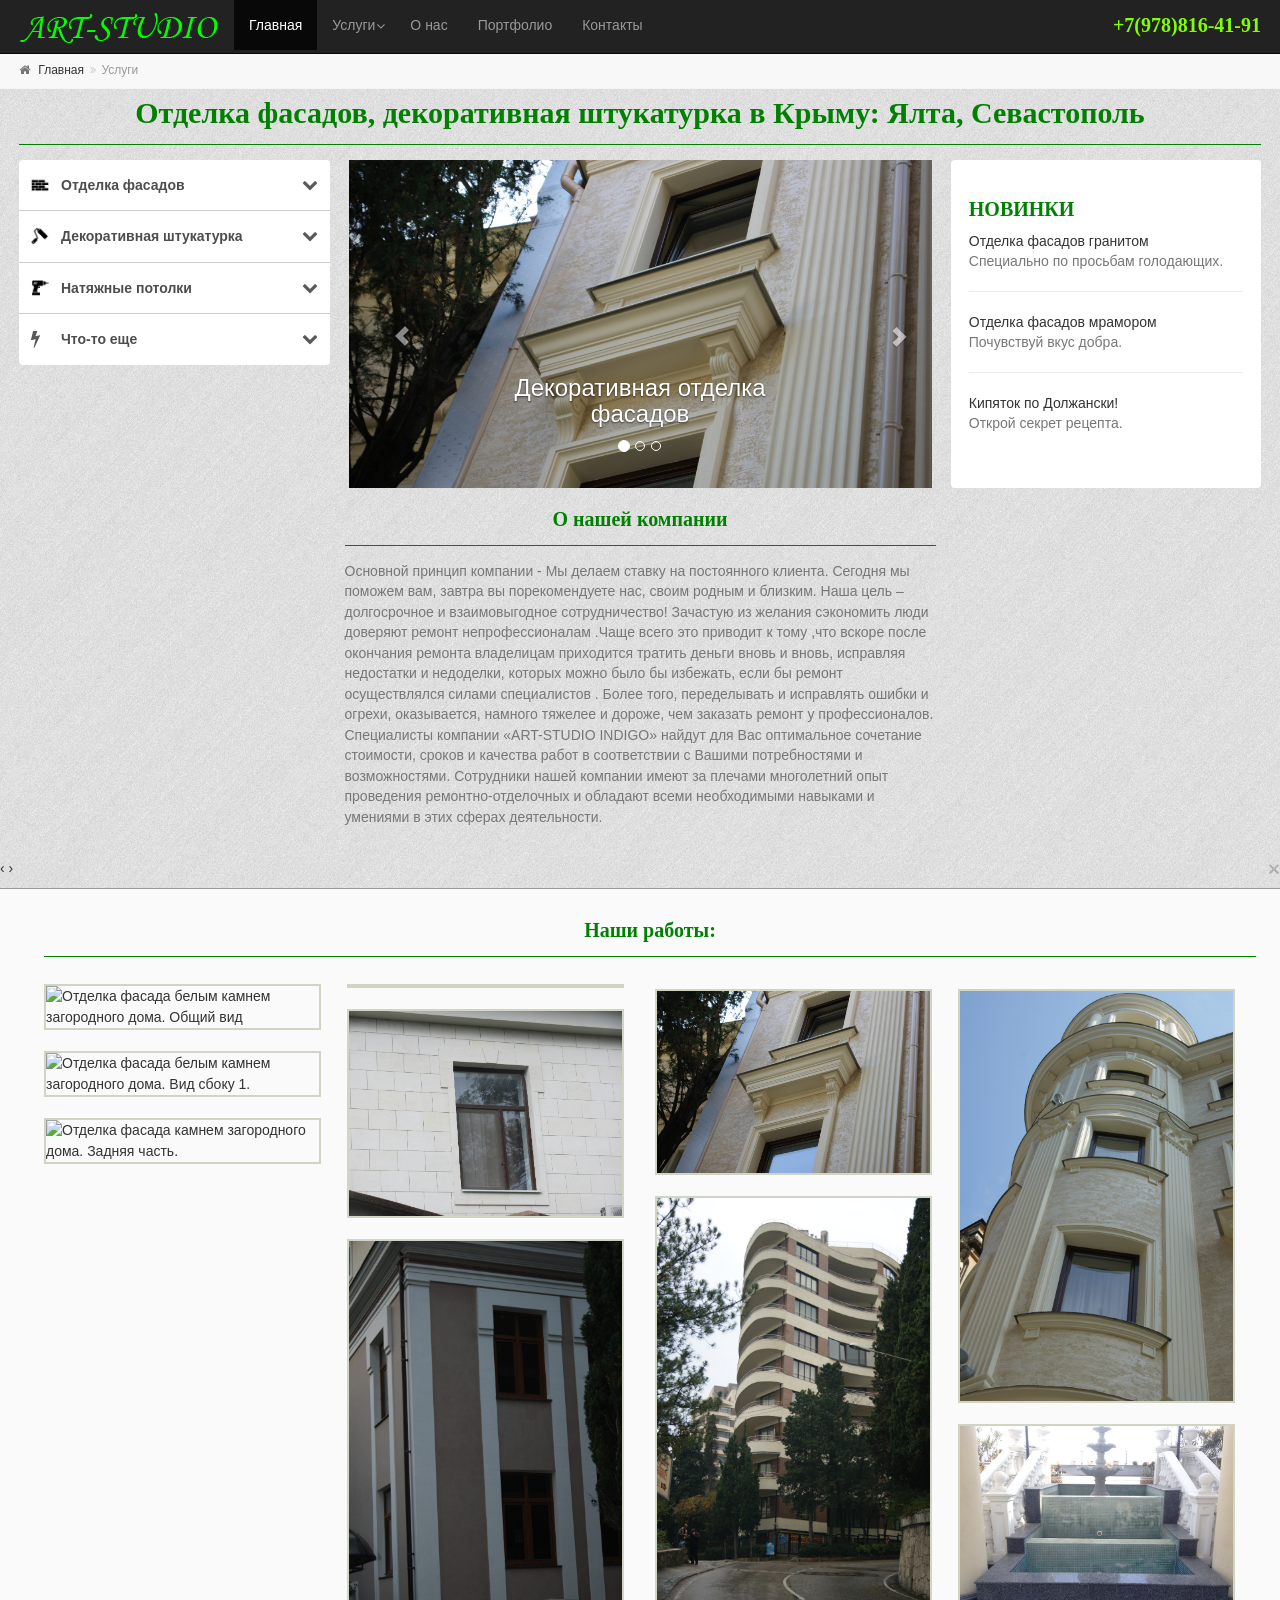
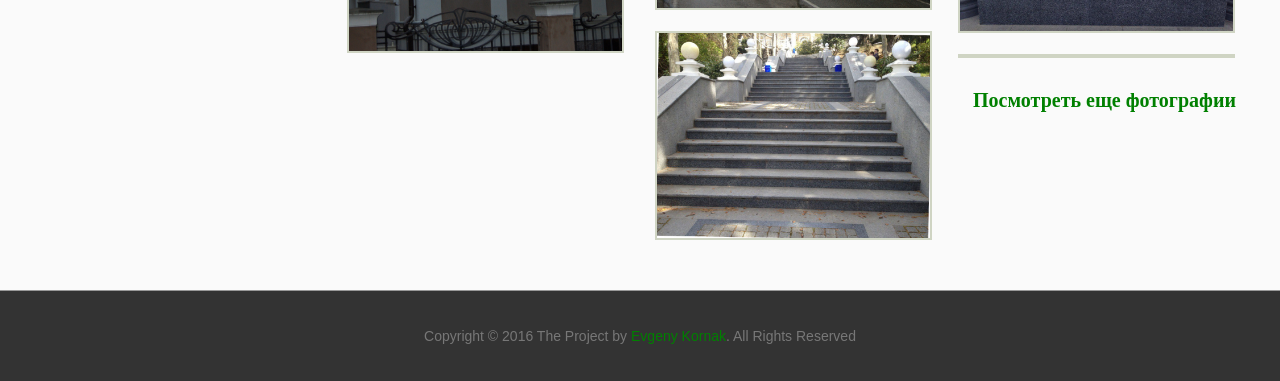
==== index.html @ d621cc24 "adding new site" ====
<!doctype html>
<html>
<head>
	<meta charset="utf-8">
	<title>Отделка фасадов, декоративная штукатурка в Крыму: Ялта, Севастополь</title>
	<link rel="shortcut icon" href="images/valic-ico.jpg" type="image/x-icon">
	<!-- Bootstrap -->
	<meta http-equiv="content-type" content="text/html; charset=utf-8" />
	<link href="css/bootstrap.min.css" rel="stylesheet" media="screen">
	<link href="css/dopstyle.css" rel="stylesheet" media="screen">	
	<link rel="stylesheet" type="text/css" href="css/style.css">
    <link rel="stylesheet" href="css/font-awesome.css">
<script type="text/javascript">

</script>

<link href="css/lightbox.css" rel="stylesheet">



    
 




</head>

<body>
<header>
	<div class="navbar navbar-inverse navbar-static-top">
		<div class="container">
			<div class="navbar-header">
				<button type="button" class="navbar-toggle" data-toggle="collapse" data-target="#responsive-menu">
					<span class="sr-only">Открыть навигацию</span>
					<span class="icon-bar"></span>
					<span class="icon-bar"></span>
					<span class="icon-bar"></span>
				</button>
				<a class="navbar-brand" href="#"><img id="logo" src="images/logo.png"></a>
			</div>
			<div class="collapse navbar-collapse" id="responsive-menu">
				<ul class="nav navbar-nav">
					<li class="active"><a href="index.html">Главная</a></li>
					<li class="dropdown">

					<a href="#" class="dropdown-toggle" data-toggle="dropdown">Услуги</a>
					<ul class="dropdown-menu">
						<li><a href="#">Отделка фасадов камнем</a></li>
						<li><a href="#">Декоративная штукатурка</a></li>
						
					</ul>
					</li>
					<li><a class="go_to" href="#aboutus">О нас</a></li>
					<li><a class="go_to" href="#portfolio">Портфолио</a></li>
					<li><a href="contact.html">Контакты</a></li>
				</ul>
				<ul class="nav navbar-nav navbar-right">
					<h2 style="color:#7FFF00; margin-top: 14px;">+7(978)816-41-91</h2>
				</ul>

				
			</div>
		</div>
	</div>

	</header>

		<div class="breadcrumb-container">
					<div class="container">
						<ol class="breadcrumb">
							<li>
								<i class="fa fa-home pr-10 ">
								</i>
								<a href="#" class="link-dark">Главная</a>
							</li>
							<li class="active">Услуги
							</li>
						</ol>
					</div>
		</div>





	<div class="container">
	<div class="headtitle col-md-12">
								<h1>Отделка фасадов, декоративная штукатурка в Крыму: Ялта, Севастополь	</h1>
							</div>	
	
	<div class="col-md-3">

<!-- Contenedor -->
	<ul id="accordion" class="accordion">
		<li>
			<div class="link"><i class="fa fa-fasad"></i>Отделка фасадов<i class="fa fa-chevron-down"></i></div>
			<ul class="submenu">
				<li><a href="#">Отделка фасадов камнем</a></li>
				<li><a href="#">Отделка фасадов мрамором</a></li>
				<li><a href="#">Отделка фасадов гранитом</a></li>
				<li><a href="#">Отделка фасадов известняком</a></li>
			</ul>
		</li>
		<li>
			<div class="link"><i class="fa fa-valic"></i>Декоративная штукатурка<i class="fa fa-chevron-down"></i></div>
			<ul class="submenu">
				<li><a href="#">Название 1</a></li>
				<li><a href="#">Название 2</a></li>
				<li><a href="#">Название 3</a></li>
				<li><a href="#">Название 4</a></li>
				<li><a href="#">Название 5</a></li>
				<li><a href="#">Название 6</a></li>
			</ul>
		</li>
		<li>
			<div class="link"><i class="fa fa-screwdriver"></i>Натяжные потолки<i class="fa fa-chevron-down"></i></div>
			<ul class="submenu">
				<li><a href="#">Название 1</a></li>
				<li><a href="#">Название 2</a></li>
				<li><a href="#">Название 3</a></li>
			</ul>
		</li>
		<li><div class="link"><i class="fa fa-bolt"></i>Что-то еще<i class="fa fa-chevron-down"></i></div>
			<ul class="submenu">
				<li><a href="#">Паяльники</a></li>
				<li><a href="#">Расходники</a></li>
				<li><a href="#">Электронные комплектующие</a></li>
				<li><a href="#">Остальное</a></li>
			</ul>
		</li>
	</ul>
  
</div>
<div class="col-md-6">
	<div class="container">
			<div id="carousel-example-generic" class="carousel slide" data-ride="carousel">

				<!--Индикаторы слайдов-->
				<ol class="carousel-indicators">
					<li class="active" data-target="#carousel-example-generic" data-slide-to="0"></li>
					<li data-target="#carousel-example-generic" data-slide-to="1"></li>
					<li data-target="#carousel-example-generic" data-slide-to="2"></li>
				</ol>

				<!--Слайды-->
				<div class="carousel-inner">
					<div class="item active">
						<a href="#"><img src="images/slider/1.jpg" alt=""></a>
						<div class="carousel-caption">
							<h3>Декоративная отделка фасадов</h3>
							
						</div>
					</div>

					<div class="item">
						<a href="#"><img src="images/slider/2.jpg" alt=""></a>
						<div class="carousel-caption">
							<h3>Декоративная штукатурка</h3>
							
						</div>
					</div>

					<div class="item">
						<a href="#"><img src="images/slider/3.jpg" alt=""></a>
						<div class="carousel-caption">
							<h3>Отделка фасадов камнем</h3>
						</div>
					</div>
				</div>

				<!--Стрелки переключения слайдов-->
				<a href="#carousel-example-generic" class="left carousel-control" data-slide="prev">
					<span class="glyphicon glyphicon-chevron-left"></span>
				</a>
				<a href="#carousel-example-generic" class="right carousel-control" data-slide="next">
					<span class="glyphicon glyphicon-chevron-right"></span>
				</a>
			</div>
		</div>
		
		<div class="headtitle">
			<h2 id="aboutus">О нашей компании</h2>
		</div>
		<p>


Основной принцип компании - Мы делаем ставку на постоянного клиента. Сегодня мы поможем вам, завтра вы порекомендуете нас, своим родным и близким.

Наша цель – долгосрочное и взаимовыгодное сотрудничество! 

Зачастую из желания сэкономить люди доверяют ремонт непрофессионалам .Чаще всего это приводит к тому ,что вскоре после окончания ремонта владелицам приходится тратить деньги вновь и вновь, исправляя недостатки и недоделки, которых можно было бы избежать, если бы ремонт осуществлялся силами специалистов . Более того, переделывать и исправлять ошибки и огрехи, оказывается, намного тяжелее и дороже, чем заказать ремонт у профессионалов. 

Специалисты компании «ART-STUDIO INDIGO» найдут для Вас оптимальное сочетание стоимости, сроков и качества работ в соответствии с Вашими потребностями и возможностями. 

Сотрудники нашей компании имеют за плечами многолетний опыт проведения ремонтно-отделочных и обладают всеми необходимыми навыками и умениями в этих сферах деятельности.</p>
									

</div>

<div class="col-md-3">
<section class="clearfix main-promotions">
	<h2 class="main-promotions-title">
		<span class="sprite-side main-promotions-title-inner">НОВИНКИ</span>
	</h2>
	
	<div class="clearfix" id="promotions">
					<article class="main-promotions-i">
				<div class="main-promotions-i-title">
					<noindex>
						<a href="#">Отделка фасадов гранитом</a>
					</noindex>
				</div>
				<div class="main-promotions-i-text">Специально по просьбам голодающих.</div>
			</article>
					<article class="main-promotions-i">
				<div class="main-promotions-i-title">
					<noindex>
						<a href="#">Отделка фасадов мрамором</a>
					</noindex>
				</div>
				<div class="main-promotions-i-text">Почувствуй вкус добра.</div>
			</article>
					<div class="1 last">
				<div class="main-promotions-i-title">
					<noindex>
						<a href="#">Кипяток по Должански!</a>
					</noindex>
				</div>
				<div class="main-promotions-i-text">Открой секрет рецепта.</div>
			</div>
			</div>
</section>
</div>
			<!-- VK Widget -->
			
<!-- <div id="vk_groups">
<script type="text/javascript">
VK.Widgets.Group("vk_groups", {redesign: 1, mode: 3, width: "310.5", height: "400", color1: 'f8f8f8', color2: '00000', color3: '008000'}, 127833692);
</script>
</div> -->


</div>
	

<div id="blueimp-gallery" class="blueimp-gallery">
    <div class="slides"></div>
    <h3 class="title"></h3>
    <a class="prev">‹</a>
    <a class="next">›</a>
    <a class="close">×</a>
    <a class="play-pause"></a>
    <ol class="indicator"></ol>
</div>



<!--КОНТЕНТ-->
<script src="https://ajax.googleapis.com/ajax/libs/jquery/3.1.1/jquery.min.js"></script>
<script src="js/index.js "></script>
<script src="js/lightbox.js"></script>
<script src="js/bootstrap.js"></script>






	<div class="footer col-md-12" id="portfolio">
					<div class="container col-md-12">
						
						<div class="footer-inner col-md-12">
							<!-- <div class="row"> -->
							<div class="headtitle col-md-12">
								<h2>Наши работы:</h2>
							</div>	
							<br><br>
							<div id="links">
							
						    <div class="col-md-3 col-xs-12 1th">
									<a class="img300" data-lightbox="photos" data-title="Отделка фасада белым камнем загородного дома. Общий вид" href="images/photos/1644.jpg"><img src="images/photos/1644.jpg" alt="Отделка фасада белым камнем загородного дома. Общий вид" /></a>
									<br>
									
									<a class="img300" data-lightbox="photos" data-title="Отделка фасада белым камнем загородного дома. Вид сбоку 1." rel="group" href="images/photos/1638.jpg"><img src="images/photos/1638.jpg" alt="Отделка фасада белым камнем загородного дома. Вид сбоку 1." /></a>
									<br>
									<a class="img300" data-lightbox="photos" data-title="Отделка фасада камнем загородного дома. Задняя часть." rel="group" href="images/photos/1640.jpg"><img src="images/photos/1640.jpg" alt="Отделка фасада камнем загородного дома. Задняя часть." /></a><br>
									
									
									
							</div>
							
								<div class="col-md-3 col-xs-12 2th">
									
									

									<a class=" img300" data-lightbox="photos" data-title="Отделка фасада белым камнем загородного дома. Вид сбоку 2." rel="group" href="images/photos/1639.JPG"><img src="images/photos/1639.jpg" alt="" /></a><br>
									
									<a class=" img300" data-lightbox="photos" data-title="Отделка фасада белым камнем загородного дома. Общий вид" rel="group" href="images/photos/1.jpg"><img src="images/photos/1.jpg" alt="" /></a>
										
									<br>
									<a class=" img300" data-lightbox="photos" data-title="Отделка фасада камнем загородного дома. " rel="group" href="images/photos/6.jpg"><img src="images/photos/6.jpg" alt="" /></a>

									<br>
									<!--  -->
										
									</div>
								<div class="col-md-3 col-xs-12 3th">
								<div class="image">
								<a class="img300" data-lightbox="photos" data-title="Декоративная отделка фасада белым камнем загородного дома.  Окна" rel="group" href="images/photos/5.jpg"><img src="images/photos/5.jpg" alt="" /></a>
									<br>
									<a class="  img300" data-lightbox="photos" data-title="Отделка фасада жилого дома7" rel="group" href="images/photos/7.jpg"><img src="images/photos/7.jpg" alt="" /></a>
									<br>
									<a class="  img300" data-lightbox="photos" data-title="Колонада в Ялте. Гранитная лестница." rel="group" href="images/photos/kolonada1.jpg"><img src="images/photos/kolonada1.jpg" alt="" /></a>
								</div>
								</div>
								<div class="col-md-3 col-xs-12 4th">
								<div class="image">
									<a class="  img300" data-lightbox="photos" data-title="Отделка фасада белым камнем загородного дома. Общий вид." rel="group" href="images/photos/3.jpg"><img src="images/photos/3.jpg" alt="" /></a>
									<br>
									<!--  -->
									<a class="  img300" data-lightbox="photos" data-title="Отделка гранитом фонтана. Колонада в Ялте." rel="group" href="images/photos/kolonada_fontan.jpg"><img src="images/photos/kolonada_fontan.jpg" alt="" /></a><br>
									<a class="  img300" data-lightbox="photos" data-title="Ступеньки из гранита на балкон ресторана. Колонада в Ялте." rel="group" href="images/photos/kolonada-balkon-steps.jpg"><img src="images/photos/kolonada-balkon-steps.jpg" alt="" /></a>
									<br>
								</div>
								</div>
								

						</div>
						<a class="more"><h2>Посмотреть еще фотографии</h2></a>
							</div>
							<!-- </div> -->
						</div>

	
					</div>
	
<div class="subfooter dark-bg">
					<div class="container">
						<div class="subfooter-inner">
							<div class="row">
								<div class="col-md-12">
									<p class="text-center">Copyright © 2016 The Project by <a class="_blank" href="http://vk.com/id_kornak">Evgeny Kornak</a>. All Rights Reserved</p>
								</div>
							</div>
						</div>
					</div>
				</div>

</div>

</body>
			 


</html>
---- css/dopstyle.css ----
.otstup{
	margin-top:30px;
}
---- css/style.css ----
* {
    margin: 0;
    padding: 0;
    -webkit-box-sizing: border-box;
    -moz-box-sizing: border-box;
    box-sizing: border-box;
}

ul {
    list-style-type: none;
}

a {
    color: #b63b4d;
    text-decoration: none;
}

/** =======================
 * Contenedor Principal
 ===========================*/
h1 {
    color: green;
    font-size: 24px;
    font-weight: 400;
    text-align: center;
    margin-top: 0px;
    margin-bottom: 10px !important;
 }

h1 a {
    color: #c12c42;
    font-size: 16px;
 }

 .accordion {
    width: 100%;
    max-width: 360px;
    margin: 30px auto 20px;
    background: #FFF;
    -webkit-border-radius: 4px;
    -moz-border-radius: 4px;
    border-radius: 4px;
 }

.accordion .link {
    cursor: pointer;
    display: block;
    padding: 15px 15px 15px 42px;
    color: #4D4D4D;
    font-size: 14px;
    font-weight: 700;
    border-bottom: 1px solid #CCC;
    position: relative;
    -webkit-transition: all 0.4s ease;
    -o-transition: all 0.4s ease;
    transition: all 0.4s ease;
}

.accordion li:last-child .link {
    border-bottom: 0;
}

.accordion li i {
    position: absolute;
    top: 16px;
    left: 12px;
    font-size: 18px;
    color: #595959;
    -webkit-transition: all 0.4s ease;
    -o-transition: all 0.4s ease;
    transition: all 0.4s ease;
}

.accordion li i.fa-chevron-down {
    right: 12px;
    left: auto;
    font-size: 16px;
}

.accordion li.open .link {
    color: green;
}

.accordion li.open i {
    color: green;
}
.accordion li.open i.fa-chevron-down {
    -webkit-transform: rotate(180deg);
    -ms-transform: rotate(180deg);
    -o-transform: rotate(180deg);
    transform: rotate(180deg);
}

/**
 * Submenu
 -----------------------------*/
 .submenu {
    display: none;
    background: #333;
    font-size: 14px;
 }

 .submenu li {
    border-bottom: 1px solid #3a3a3a;
 }

 .submenu a {
    display: block;
    text-decoration: none;
    color: #d9d9d9;
    padding: 12px;
    padding-left: 42px;
    -webkit-transition: all 0.25s ease;
    -o-transition: all 0.25s ease;
    transition: all 0.25s ease;
 }

 .submenu a:hover {
    background: #545454;
    color: #FFF;
 }



/*********************/



h1 {
	font: bold 30px Tahoma;
}
h2{
	font: bold 20px Tahoma;
    margin-top: 15  px !important;
}
header, section, footer, nav, aside, article,hgroup {
	display: block;
}
body {
	width: 100%;
	-webkit-box-pack: center;
	background-image: url('../images/26-fon-dlya-sayta.jpg');
} 
.col-md-3 {
    padding-right: 0px;
    padding-left: 0px;
    margin-top: -30px;
}
.pr-10 {
    padding-right: 5px;
}
.link-dark {
    color: #333;
}

.link-dark:hover {
    color: #333;
    text-decoration: underline!important;
}

#big_wrapper {
	border: 2px solid black;
	background: white;
	max-width: 1000px;
	margin: 20px 0px;
	display: -webkit-box;
	-webkit-box-orient: vertical;
	-webkit-box-flex: 1;
}

article {
	padding: 20px;
	margin-bottom: 15px;
}
article footer {
	text-align: right;
}

p {
	margin-top: 10px;
}



#logo {
	margin-top: -12px;
	margin-bottom: -15px;
}
#shop:hover:before {
}

   /*текст на одной строке */
   .leftstr, .rightstr {
    float: left; /* Обтекание справа */ 
    width: 50%; /* Ширина текстового блока */ 
   }
   .rightstr {
   	margin-top: 30px;
   	padding-right: 30px;
    text-align: right; /* Выравнивание по правому краю */ 
    font: bold 20px Tahoma;
   }

.breadcrumb-container {
    background-color: #f8f8f8;
    border-bottom: 1px solid #f4f4f4;
}
body {
    font-family: Roboto,sans-serif;
    line-height: 1.46666667;
    color: #777;
    background-color: #fff;
    font-weight: 300;
}
.breadcrumb {
    background-color: transparent;
    -webkit-border-radius: 0;
    -moz-border-radius: 0;
    border-radius: 0;
    margin-bottom: 0;
    font-size: 12px;
    padding-left: 0;
}

.breadcrumb>li+li:before {
    font-family: FontAwesome;
    content: "\f101";
    font-size: 11px;
    padding-left: 3px;
}

.dropdown .dropdown-toggle:before {
    font-family: FontAwesome;
    content: "\f107";
    position: absolute;
    left: auto;
    top: 19px;
    right: 10px;
    line-height: 1;
    color: #999;
    font-size: 14px;
}


.dropdown-toggle:hover:before {
	color: white;
}
 

.navbar-nav>li.dropdown>a {
    padding-right: 20px;
}

.dropdown-menu>li>a {
    border-bottom: 1px solid #f7f7f7;
    -webkit-transition: none;

    padding: 10px 20px;
    font-size: 14px;
    color: #333;
    transition: none;
    position: relative;
}
.dropdown-menu>li:last-child a {
    border-bottom: 0;
}

 .dropdown:hover > .dropdown-menu { 
    display: block; 
}

.dropdown-menu>li>a:hover, .dropdown-menu>li>a:focus {
    color: green;
    text-decoration: none;
    background-color: #fcfcfc;
}

.dark .footer {
    background-color: #222;
}
.footer {
    font-size: 14px;
    line-height: 1.5;
    padding: 40px 0px;
    background-color: #fafafa;
    border-top: 1px solid #999;
    margin-top: 5px;
}

.dark .subfooter {
    background-color: #373737;
    border-color: #454545;
}

.subfooter {
    background-color: #333;
    padding: 25px 0px;
    border-top: 1px solid #999;
}

.footer-content .social-links li {
    margin: 0 5px 5px 0;
}
.social-links li {
    display: inline-block;
    margin: 0 2px 2px 0;
}
.social-links li a {
    width: 40px;
    display: block;
    text-align: center;
    font-size: 22px;
    border: 1px solid #e7e7e7;
    color: #cdcdcd;
    -webkit-border-radius: 4px;
    -moz-border-radius: 4px;
    border-radius: 4px;
}

.fa {
    display: inline-block;
    font-family: FontAwesome;
    font-style: normal;
    font-weight: normal;
    line-height: 1;
    -webkit-font-smoothing: antialiased;
    -moz-osx-font-smoothing: grayscale;
}
.social-links.animated-effect-1 li.googleplus a:hover {
    /* border-color: #dd4b39; */
}

.footer-content .social-links li a:hover {
    color: #fff;
    background-color: #777;
    border-color: #777;
}

.logo-footer {
	margin-top: 30px;
	margin-bottom: 20px;
}

.buy {
   width: 125%;
   margin-top: 48px;
   margin-left: -18px;
   text-align: left;
}
.dropdown-menu {
    padding: 1px 0;
}
.dropdown-menu .bu {
	width: 400px;
    -webkit-transition: none;
    padding: 5px 20px;
    font-size: 14px;
    color: #333;
    transition: none;
    position: relative;
}
.bu {
	margin-top: -10px;
}

.cont {
    margin-top: 10px;
}


.has-feedback {
    position: relative;
}

.form-control-feedback {
    color: #777;
    width: 40px;
    height: 40px;
    line-height: 34px!important;
    top: 0;
}
.form-control-feedback {
    position: absolute;
    top: 0;
    right: 0;
    z-index: 2;
    display: block;
    width: 34px;
    height: 34px;
    line-height: 34px;
    text-align: center;
    pointer-events: none;
}
#logo{
    height:50px !important;
}
.popular-categories-i {
    display: table-cell;
    width: 14.66666%;
    text-align: center;
    -webkit-box-sizing: border-box;
    box-sizing: border-box;
    border: 1px solid #999;
    -webkit-border-radius: 4px;
    -ms-border-radius: 4px;
    -o-border-radius: 4px;
    border-radius: 4px;
    background-color: white;

}
.popular-categories-i:hover {
    text-decoration: none;
    background-color:  #98FB98;
    border: 1px solid green;
}

.main-col-fat-menu-large .popular-categories-i-img {
    /* width: 45px; */
    height: 45px;
    line-height: 45px;
}
.main-col-fat-menu-large .popular-categories-i-title {
    font-size: 1.07692em;
}
.main-col-fat-menu-large .popular-categories-i {
    width: 19.6%;
}

.popular-categories-i-title {
    display: block;
    font-size: 1.23077em;
    line-height: 1.15em;
    padding: 0.5em;
    text-align: center;
    color: green;
}

.popular-categories-items {
    display: table;
    table-layout: fixed;
    border-collapse: separate;
    border-spacing: 3px;
    margin-bottom: 1.76923em;
    width: 100%;
}
.popular-categories-items-tr {
    display: table-row;
}


.main-promotions {
    background-color: white;
    padding: 1.30769em;
    margin-bottom: 1.53846em;
    height: 328px;
    margin-top: 30px;
    border-radius: 4px;
}

.main-promotions-i {
    -webkit-box-sizing: border-box;
    box-sizing: border-box;
    padding: 0 1.15385em 1.38462em 0;
    margin-bottom: 1.38462em;
    border-bottom: 1px solid #eaeaea;
}
.main-promotions-title-inner {
    color: green;
}
a {
    color: #333;
}
a:hover {
    color: green;
}
._blank {
    color: green;
}

.container {
    max-width: 1250px;
    padding-right: 4px;
    padding-left: 4px;
}

#vk_groups{
    margin-top: -8px;
}

.item{
    height: 328px;
}

.headtitle{
    width: 100%;
    border-bottom:1px solid green !important;
    padding-bottom:4px; 
    color:green;
    margin:7px 0px 15px 0px;
    position: relative;
    text-align: center;
}
.imgHigh img{
    border:solid 2px #cfd4c3; margin: 2px 2px 2px 2px; margin-right: 6px; margin-left: 6px;width: 100%;
}
.image {
    padding:5px;
    margin-bottom: 5px;
}
.img300 img{border:solid 2px #cfd4c3; width: 277px;display: block;}
.footer-inner {
    margin-left:10px;
}
.footer{
    padding-top:10px !important;
}
.more{
    text-align: center;
    color:green;
  
}
.more:hover{
    cursor: pointer;
}
#main-container{
    margin-top:10px !important;
}
.text{
    float:left;
    width: 70%;
}
.images{
    float: right;
    width: 30%;
}
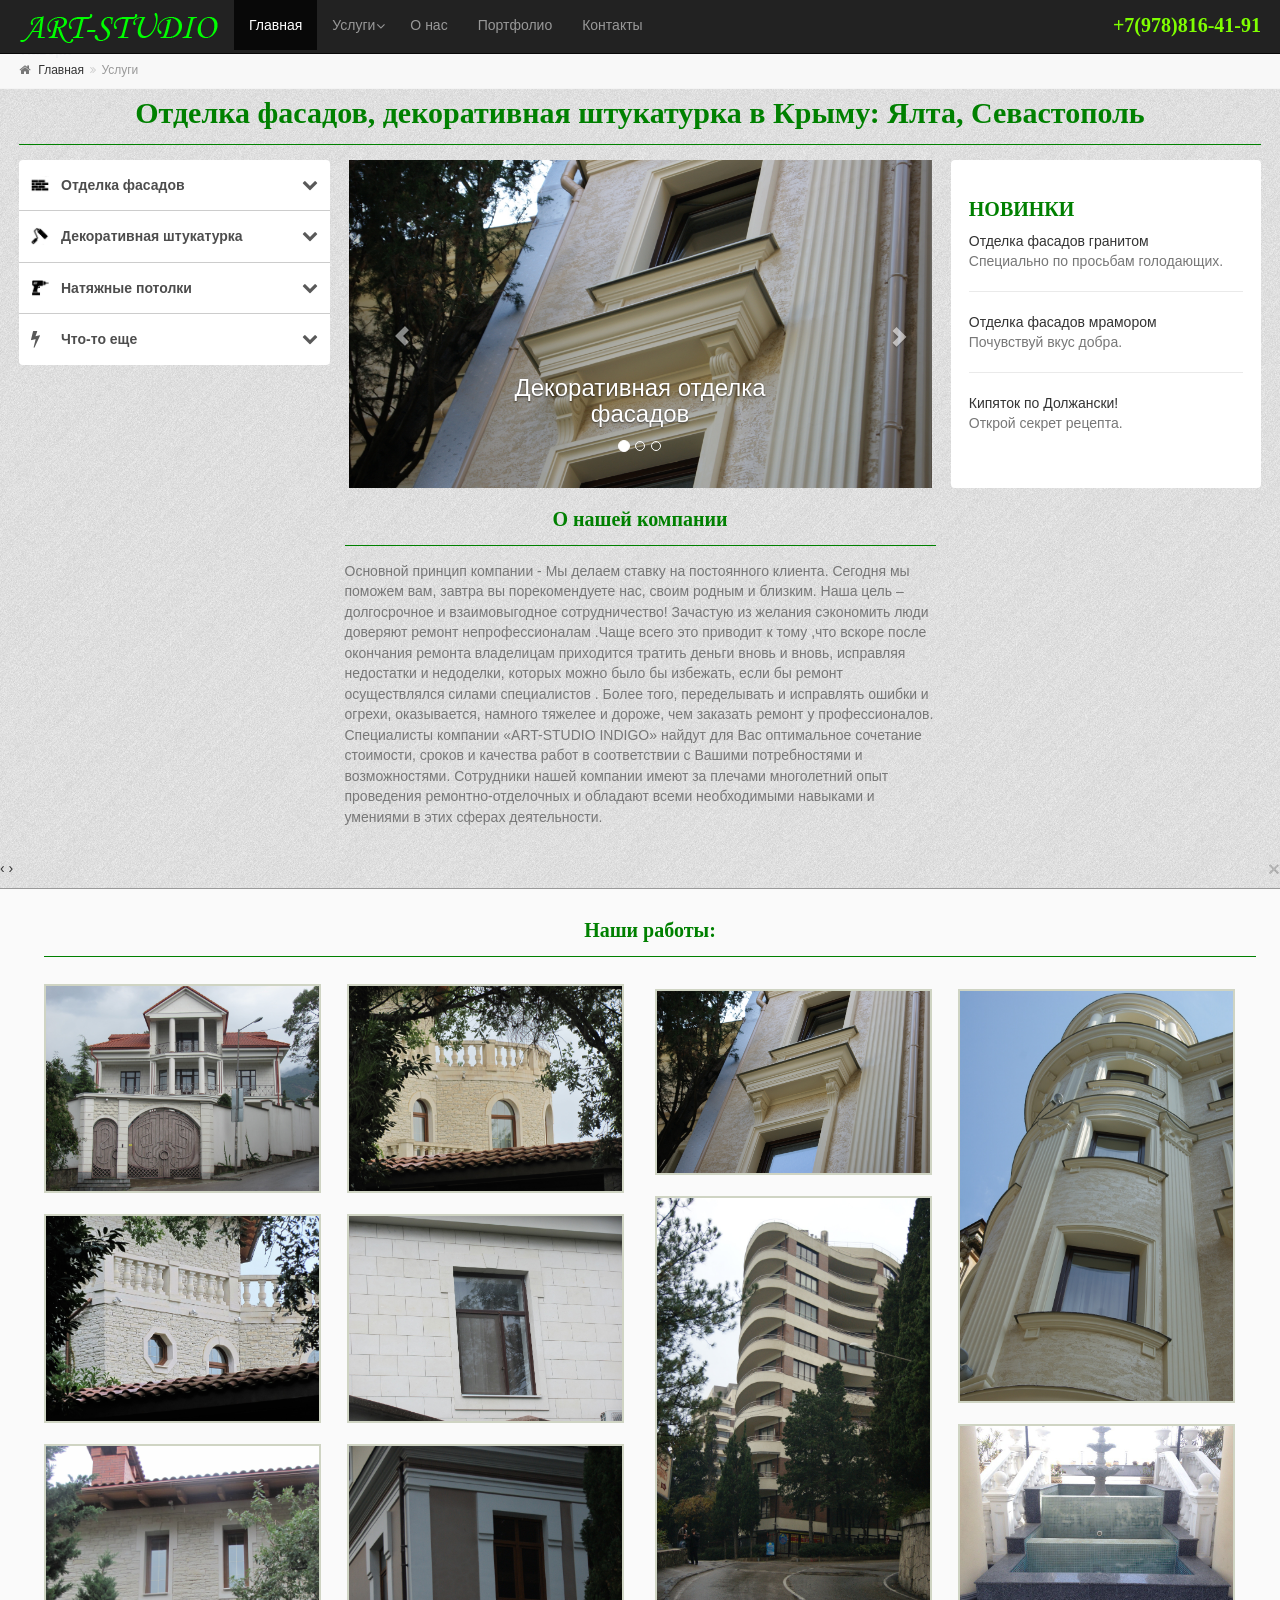
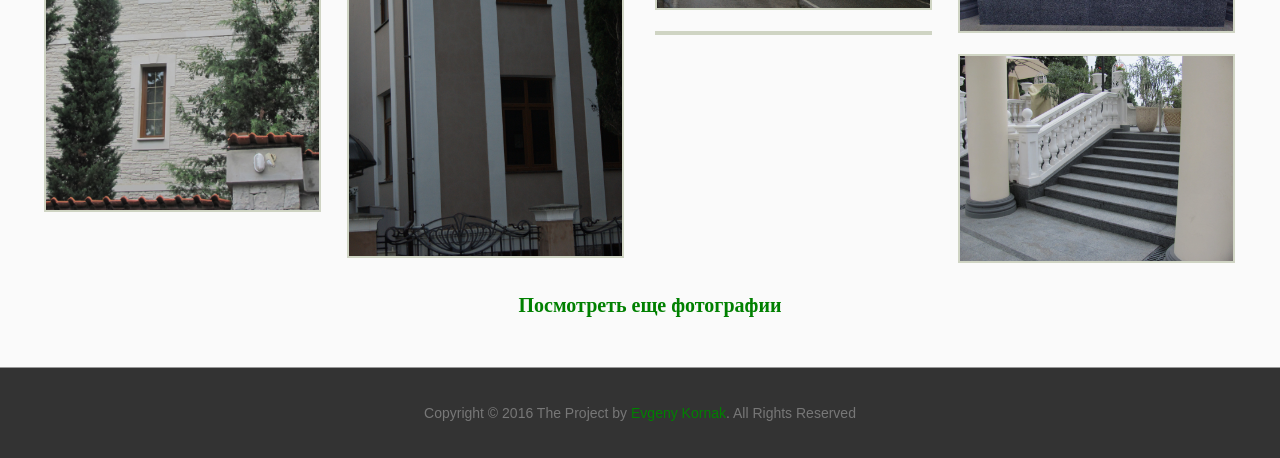
==== commit 28de58a8: "alpha v0.6.2" ====
--- a/index.html
+++ b/index.html
@@ -46,7 +46,7 @@
 
 					<a href="#" class="dropdown-toggle" data-toggle="dropdown">Услуги</a>
 					<ul class="dropdown-menu">
-						<li><a href="#">Отделка фасадов камнем</a></li>
+						<li><a href="otdelka-fasadov.html">Отделка фасадов камнем</a></li>
 						<li><a href="#">Декоративная штукатурка</a></li>
 						
 					</ul>
@@ -96,10 +96,10 @@
 		<li>
 			<div class="link"><i class="fa fa-fasad"></i>Отделка фасадов<i class="fa fa-chevron-down"></i></div>
 			<ul class="submenu">
-				<li><a href="#">Отделка фасадов камнем</a></li>
-				<li><a href="#">Отделка фасадов мрамором</a></li>
-				<li><a href="#">Отделка фасадов гранитом</a></li>
-				<li><a href="#">Отделка фасадов известняком</a></li>
+				<li><a href="otdelka-fasadov.html">Отделка фасадов камнем</a></li>
+				<li><a href="otdelka-fasadov.html">Отделка фасадов мрамором</a></li>
+				<li><a href="otdelka-fasadov.html">Отделка фасадов гранитом</a></li>
+				<li><a href="otdelka-fasadov.html">Отделка фасадов известняком</a></li>
 			</ul>
 		</li>
 		<li>
